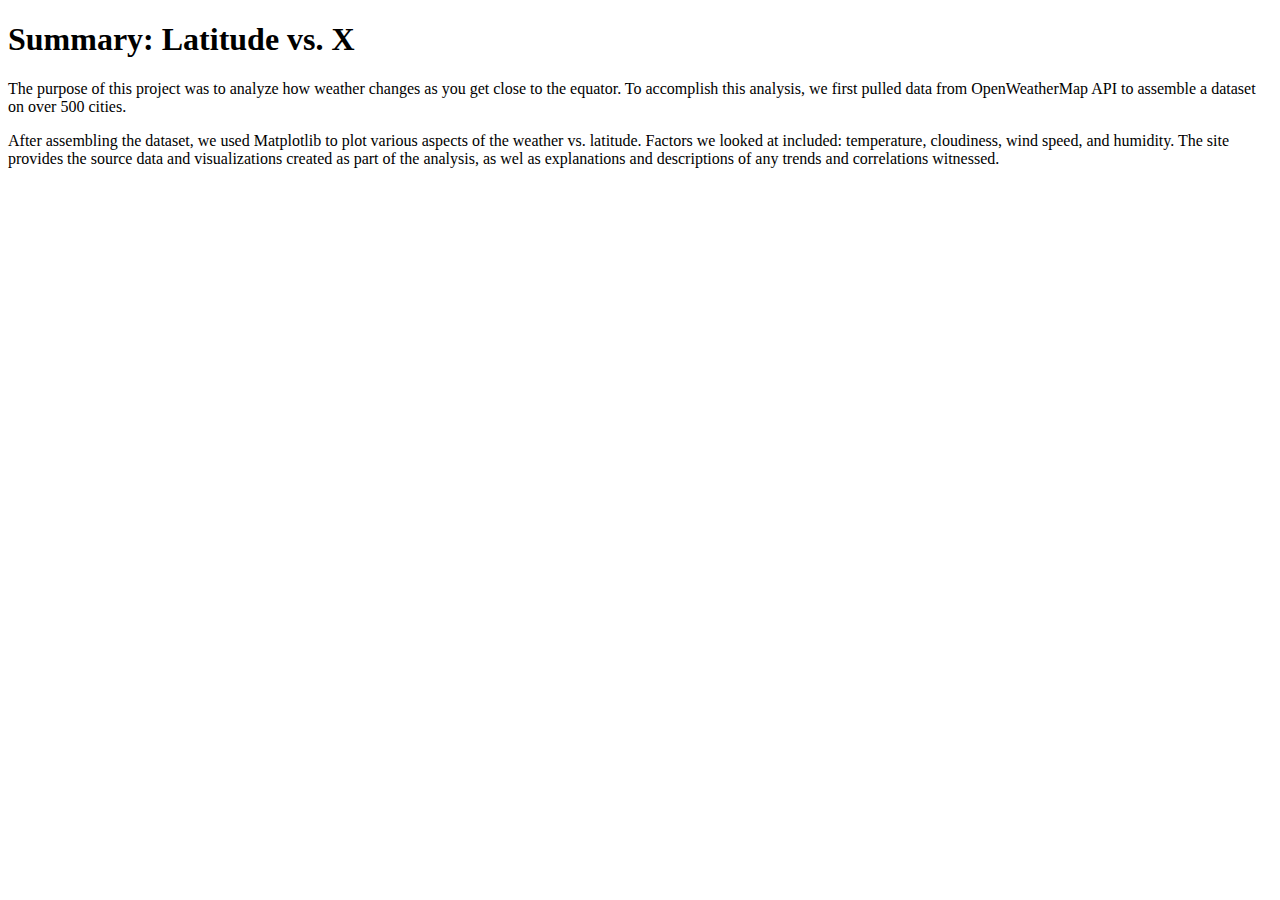
==== index.html @ 763619cc "Init code" ====
<!DOCTYPE html>
<html lang="en">

<head>
    <meta charset="UTF-8">
    <meta http-equiv="X-UA-Compatible" content="IE=edge">
    <meta name="viewport" content="width=device-width, initial-scale=1.0">
    <title>Summary: Latitude vs. X</title>
</head>

<body>
    <h1>Summary: Latitude vs. X</h1>
    <section>
    <p>
        The purpose of this project was to analyze how weather changes as you get close to the equator. To accomplish
        this analysis, we first pulled data from OpenWeatherMap API to assemble a dataset on over 500 cities.
    </p>
    </section>

    <section>
        <p>After assembling the dataset, we used Matplotlib to plot various aspects of the weather vs. latitude. Factors we looked at included: temperature, cloudiness, wind speed, and humidity. The site provides the source data and visualizations created as part of the analysis, as wel as explanations and descriptions of any trends and correlations witnessed.</p>
    </section>

</body>

</html>
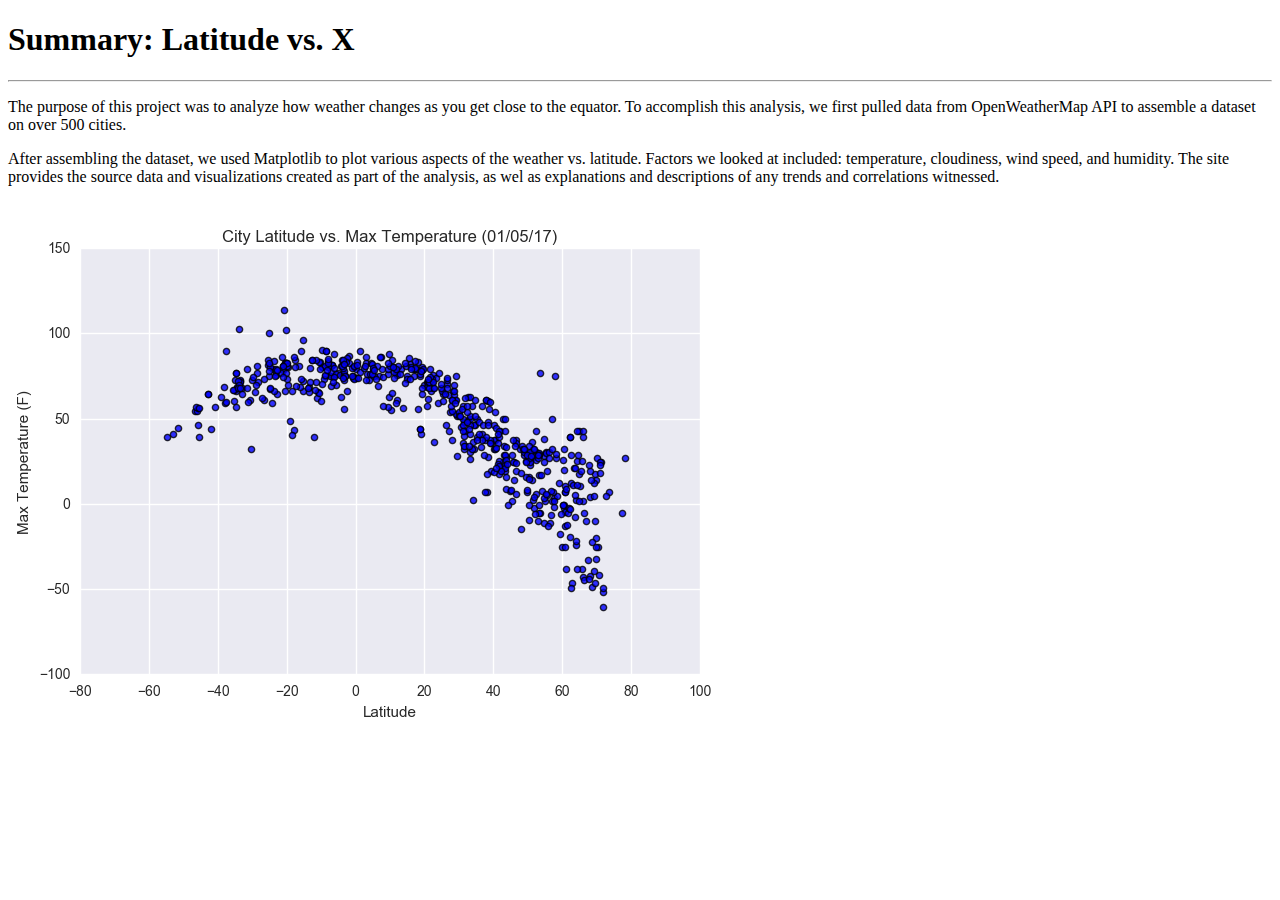
==== commit 99ee4979: "html file plot added" ====
--- a/index.html
+++ b/index.html
@@ -9,8 +9,9 @@
 </head>
 
 <body>
+    <section>
     <h1>Summary: Latitude vs. X</h1>
-    <section>
+    <hr>
     <p>
         The purpose of this project was to analyze how weather changes as you get close to the equator. To accomplish
         this analysis, we first pulled data from OpenWeatherMap API to assemble a dataset on over 500 cities.
@@ -20,6 +21,10 @@
     <section>
         <p>After assembling the dataset, we used Matplotlib to plot various aspects of the weather vs. latitude. Factors we looked at included: temperature, cloudiness, wind speed, and humidity. The site provides the source data and visualizations created as part of the analysis, as wel as explanations and descriptions of any trends and correlations witnessed.</p>
     </section>
+    <br>
+    <a target="_blank" href="assets/images/temperaturemap.png">
+    <img src="assets/images/temperaturemap.png" alt="Temperature Map">
+    </a>
 
 </body>
 
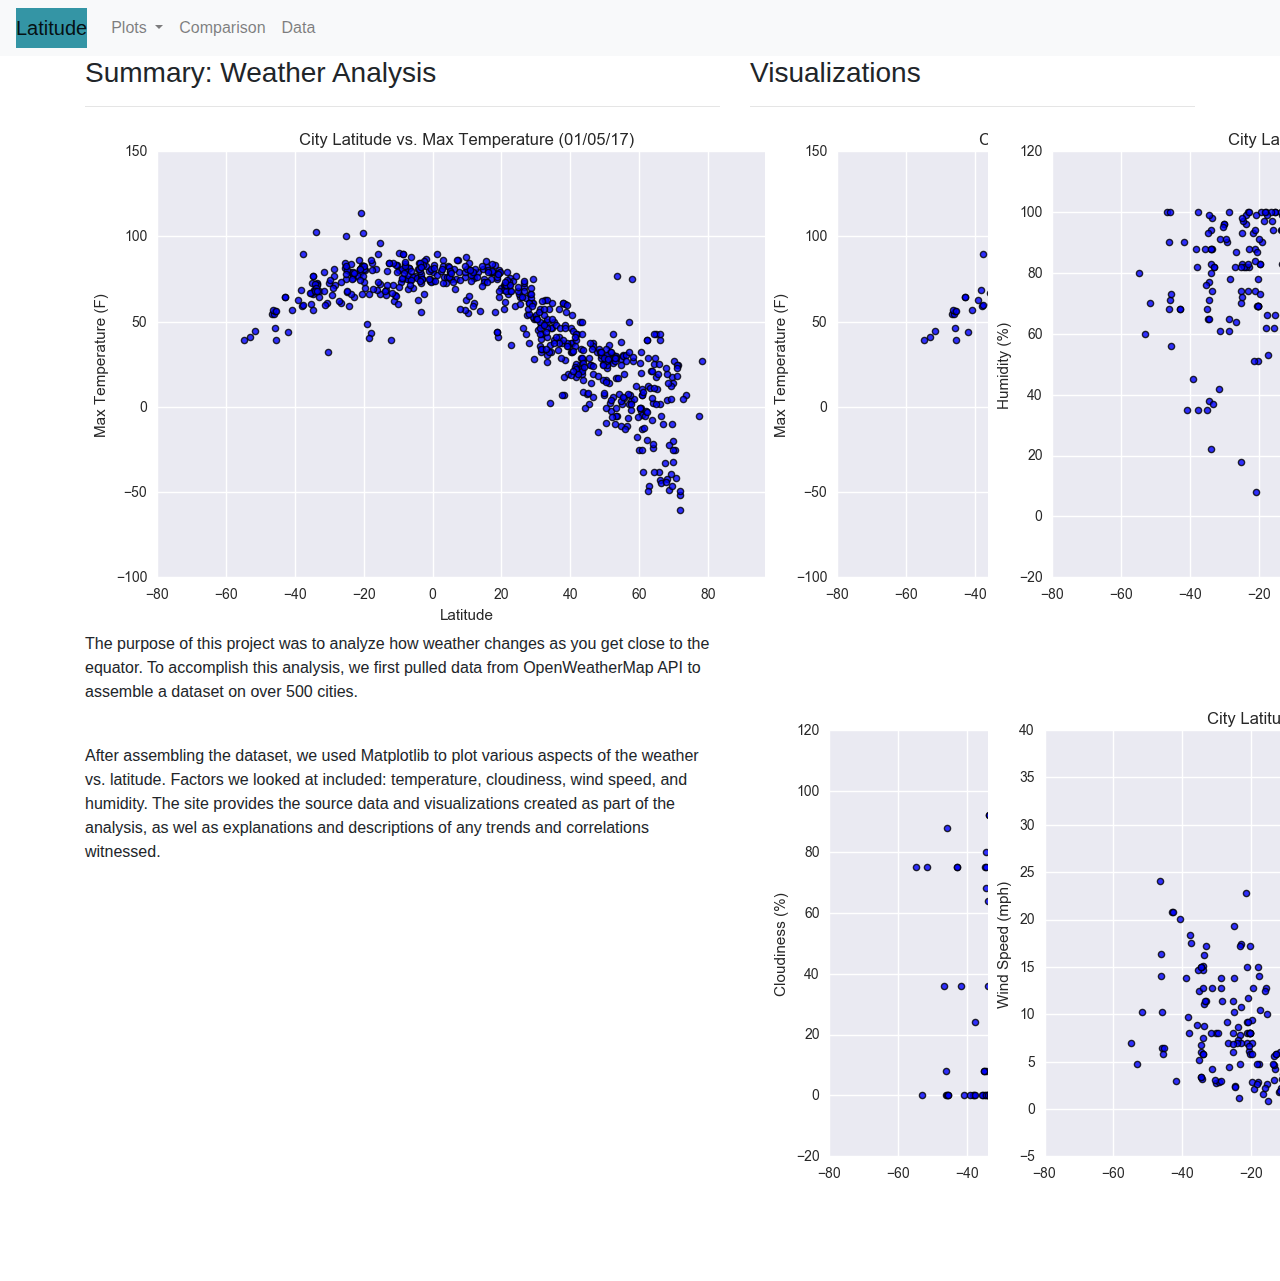
==== commit aaebc5b9: "temperature page added & bugs fixed" ====
--- a/index.html
+++ b/index.html
@@ -5,26 +5,118 @@
     <meta charset="UTF-8">
     <meta http-equiv="X-UA-Compatible" content="IE=edge">
     <meta name="viewport" content="width=device-width, initial-scale=1.0">
-    <title>Summary: Latitude vs. X</title>
+
+    <!--Bootstrap CDN-->
+    <link rel="stylesheet" href="https://maxcdn.bootstrapcdn.com/bootstrap/4.0.0/css/bootstrap.min.css"
+        integrity="sha384-Gn5384xqQ1aoWXA+058RXPxPg6fy4IWvTNh0E263XmFcJlSAwiGgFAW/dAiS6JXm" crossorigin="anonymous">
+    <script src="https://code.jquery.com/jquery-3.3.1.slim.min.js"
+        integrity="sha384-q8i/X+965DzO0rT7abK41JStQIAqVgRVzpbzo5smXKp4YfRvH+8abtTE1Pi6jizo"
+        crossorigin="anonymous"></script>
+    <script src="https://cdnjs.cloudflare.com/ajax/libs/popper.js/1.14.7/umd/popper.min.js"
+        integrity="sha384-UO2eT0CpHqdSJQ6hJty5KVphtPhzWj9WO1clHTMGa3JDZwrnQq4sF86dIHNDz0W1"
+        crossorigin="anonymous"></script>
+    <script src="https://stackpath.bootstrapcdn.com/bootstrap/4.3.1/js/bootstrap.min.js"
+        integrity="sha384-JjSmVgyd0p3pXB1rRibZUAYoIIy6OrQ6VrjIEaFf/nJGzIxFDsf4x0xIM+B07jRM"
+        crossorigin="anonymous"></script>
+    <link rel="stylesheet" href="style.css">
+    <title>Project weather visualizations</title>
 </head>
 
 <body>
-    <section>
-    <h1>Summary: Latitude vs. X</h1>
-    <hr>
-    <p>
-        The purpose of this project was to analyze how weather changes as you get close to the equator. To accomplish
-        this analysis, we first pulled data from OpenWeatherMap API to assemble a dataset on over 500 cities.
-    </p>
-    </section>
 
-    <section>
-        <p>After assembling the dataset, we used Matplotlib to plot various aspects of the weather vs. latitude. Factors we looked at included: temperature, cloudiness, wind speed, and humidity. The site provides the source data and visualizations created as part of the analysis, as wel as explanations and descriptions of any trends and correlations witnessed.</p>
-    </section>
-    <br>
-    <a target="_blank" href="assets/images/temperaturemap.png">
-    <img src="assets/images/temperaturemap.png" alt="Temperature Map">
-    </a>
+    <div class="navigation">
+        <nav class="navbar navbar-expand-lg navbar-light bg-light">
+            <a class="navbar-brand" style="background-color: rgb(52,149,165);" href="index.html">Latitude</a>
+            <button class="navbar-toggler" type="button" data-toggle="collapse" data-target="#navbarSupportedContent"
+                aria-controls="navbarSupportedContent" aria-expanded="false" aria-label="Toggle navigation">
+                <span class="navbar-toggler-icon"></span>
+            </button>
+            <div class="collapse navbar-collapse" id="navbarSupportedContent">
+                <ul class="navbar-nav mr-auto">
+                    <li class="nav-item dropdown">
+                        <a class="nav-link dropdown-toggle" href="#" id="navbarDropdown" role="button"
+                            data-toggle="dropdown" aria-haspopup="true" aria-expanded="false">
+                            Plots
+                        </a>
+                        <div class="dropdown-menu" aria-labelledby="navbarDropdown">
+                            <a class="dropdown-item" href="visualization_pages/temperature.html">Max Temperature</a>
+                            <a class="dropdown-item" href="visualization_pages/humidity.html">Humidity</a>
+                            <a class="dropdown-item" href="visualization_pages/cloud.html">cloudiness</a>
+                            <a class="dropdown-item" href="visualization_pages/wind.html">Wind Speed</a>
+                        </div>
+                    </li>
+
+                    <li class="nav-item">
+                        <a class="nav-link" href="visualization_pages/comparison.html">Comparison</a>
+                    </li>
+                    <li class="nav-item">
+                        <a class="nav-link" href="visualization_pages/data.html">Data</a>
+                    </li>
+                </ul>
+            </div>
+        </nav>
+    </div>
+
+    <div class="container">
+        <div class="row">
+            <div class="col-lg-7 col-md-12">
+                <div class="box" style="padding-bottom: 15px;">
+                    <h3>Summary: Weather Analysis</h3>
+                    <hr>
+                    <img src="assets/images/temperaturemap.png" alt="Temperature Map">
+                    <p>
+                        The purpose of this project was to analyze how weather changes as you get close to the equator.
+                        To
+                        accomplish
+                        this analysis, we first pulled data from OpenWeatherMap API to assemble a dataset on over 500
+                        cities.
+                    </p>
+                    <br>
+                    <p> After assembling the dataset, we used Matplotlib to plot various aspects of the weather vs.
+                        latitude.
+                        Factors we looked at included: temperature, cloudiness, wind speed, and humidity. The site
+                        provides
+                        the
+                        source data and visualizations created as part of the analysis, as wel as explanations and
+                        descriptions
+                        of any trends and correlations witnessed.</p>
+                </div>
+            </div>
+            <div class="col-lg-5 col-md-12">
+                <div class="box">
+                    <h3> Visualizations</h3>
+                    <hr>
+                    <div class="container">
+                        <div class="row" style="padding-bottom: 70px;">
+                            <div class="col-6">
+                                <a href="visualization_pages/temperature.html">
+                                <img class="panel" src="assets/images/temperaturemap.png" alt="Max Temp Plot">
+                                </a>
+                            </div>
+                            <div class="col-6">
+                                <a href="visualization_pages/humidity.html">
+                                <img class="panel" src="assets/images/humiditymap.png" alt="Humidity Plot">
+                                </a>
+                            </div>
+                        </div>
+                        <div class="row" style="padding-bottom: 70px;">
+                            <div class="col-6">
+                                <a href="visualization_pages/cloud.html">
+                                <img class="panel" src="assets/images/cloudymap.png" alt="Cloudiness Plot">
+                                </a>
+                            </div>
+                            <div class="col-6">
+                                <a href="visualization_pages/wind.html">
+                                <img class="panel" src="assets/images/windmap.png" alt="Wind Speed Plot">
+                                </a>
+                            </div>
+                        </div>
+                    </div>
+                </div>
+            </div>
+        </div>
+    </div>
+
 
 </body>
 
